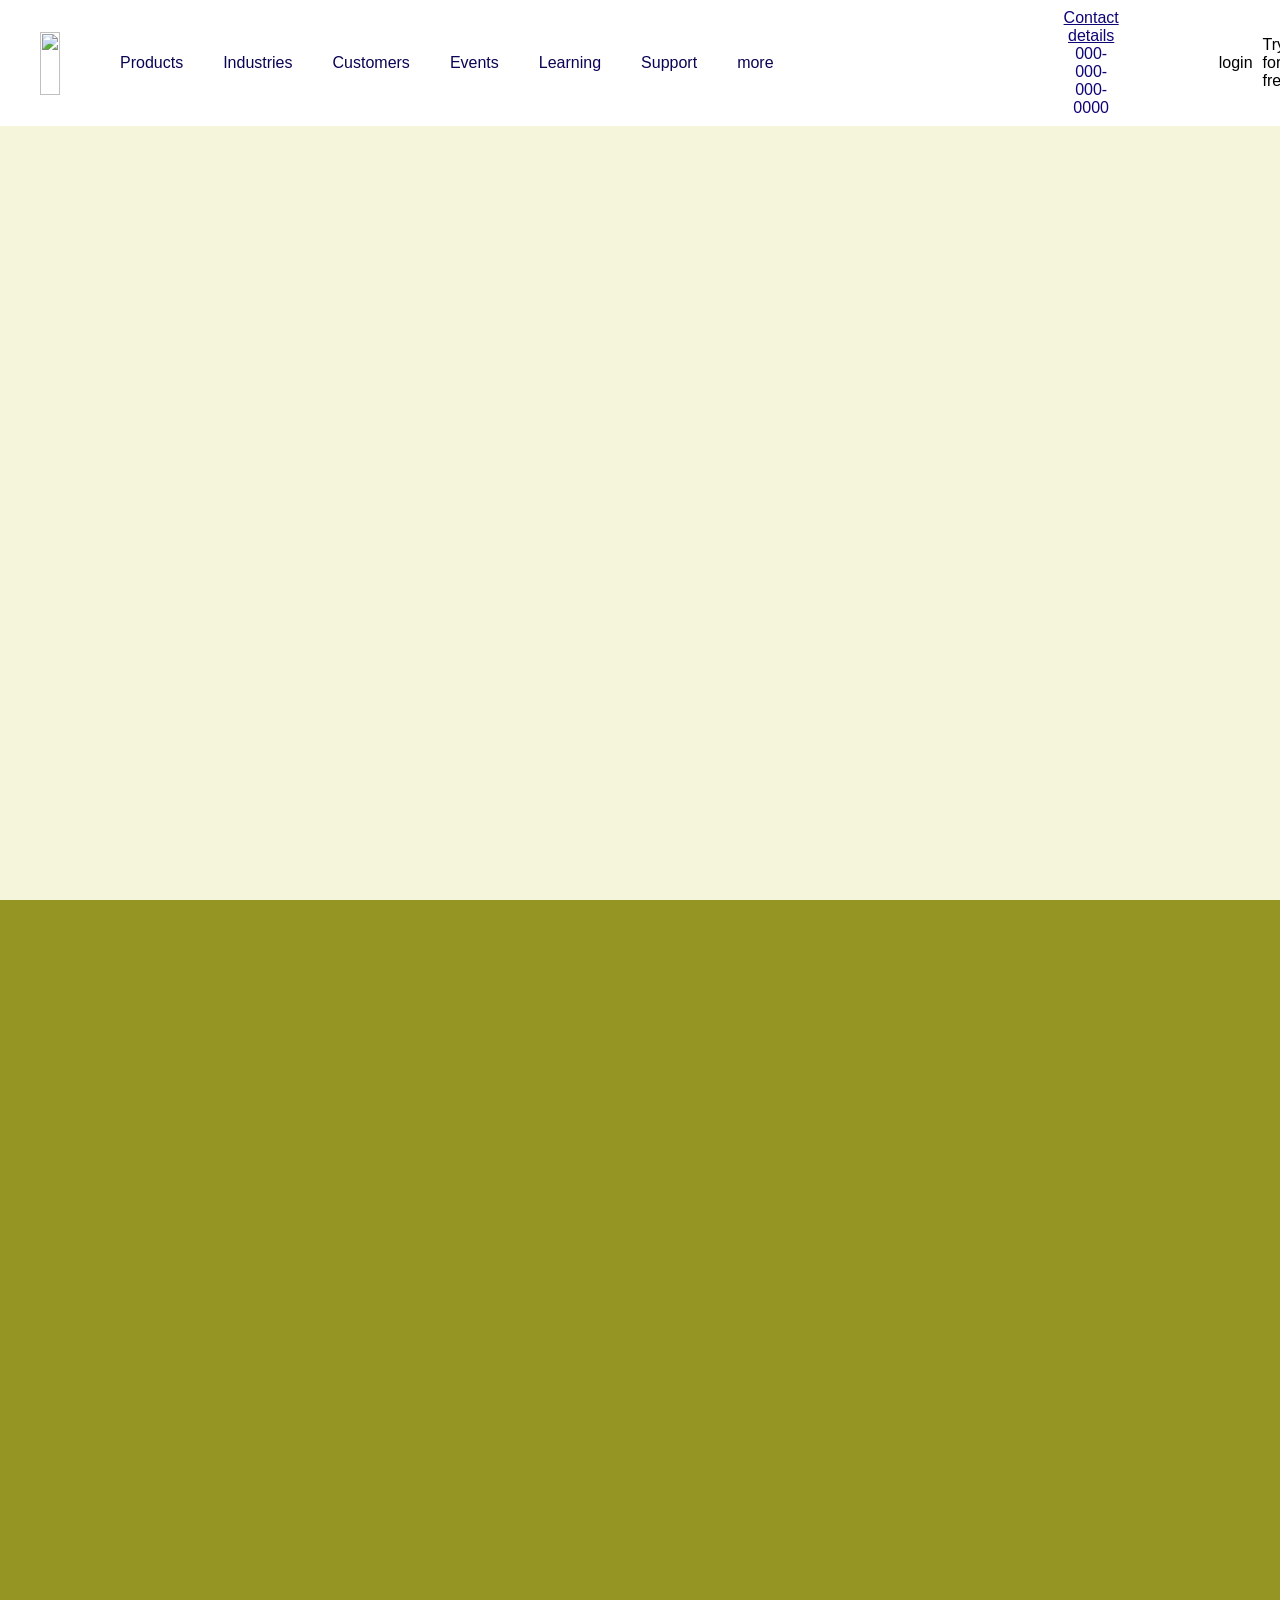
==== SalesforceWeb/index.html @ 2492f3e8 "completed website" ====
<!DOCTYPE html>
<html lang="en">
<head>
    <meta charset="UTF-8">
    <meta name="viewport" content="width=device-width, initial-scale=1.0">
    <title>salesforce ui</title>
    <link rel="stylesheet" href="Style.css">
    <link
    href="https://cdn.jsdelivr.net/npm/remixicon@4.9.0/fonts/remixicon.css"
    rel="stylesheet"
/>
</head>
<body>
    <div id="main">
        <div id="header">
            <div id="logo">
                <img src="https://a.sfdcstatic.com/shared/images/c360-nav/salesforce-with-type-logo.svg" alt="" width=100px> 
            </div>
            <div class="texts">Products</div>
            <div class="texts">Industries</div>
            <div class="texts">Customers</div>
            <div class="texts">Events</div>
            <div class="texts">Learning</div>
            <div class="texts">Support</div>
            <div class="texts" style="text-align: center;">
                <p>more</p>
                <p><i class="ri-arrow-drop-down-line"></i></p>
            </div>

            <div id="contactdetails" style="text-align: center;">
                <p><U>Contact details</U></p>
                <p>000-000-000-0000</p>
            </div> 
            <div class="icon"><i class="ri-search-line"></i></div>
            <div class="icon"><i class="ri-global-line"></i></div>
           
            <div class="login" style="display: flex;">
                <p>login</p>
                <i class="ri-user-fill"></i>
            </div>
            <div class="try">Try for free</div>
          </div>
           <div id="fakeheader"></div>
           <div id="page1"></div>
           <div id="page2"></div>
        </div>
</body>
</html>
---- SalesforceWeb/Style.css ----
*{
    margin: 0;
    padding: 0;
    font-family: 'Gill Sans', 'Gill Sans MT', Calibri, 'Trebuchet MS', sans-serif;
}
html,body{
    height: 100%;
    width: 100%;
}
#main{
    height: 100%;
    width: 100%;
    background-color:white;
}
#page1{
    height:86%;
    width:100%;
    background-color: beige;
}
#page2{
    height:86%;
    width:100%;
    background-color: rgb(149, 149, 35);
}
#header{
    height: 14%;
    width: 100%;
    background-color:white;
    display: flex;
    position: fixed;
    align-items: center;
}
#fakeheader{
     height: 14%;
    width: 100%;
    background-color: rgb(243, 245, 245);
}
#logo{
    height: 50%;
    margin: 40px;;
}
#logo img{
    height: 100%;
    width: 100%;
    object-fit: cover;
}
.texts{
    color: rgb(10, 4, 84);
    padding: 10px;
    margin: 10px;
}
.texts:hover{
    color: rgb(39, 58, 231);
}
#contactdetails{
    color: rgb(14, 5, 117);
    font-weight: lighter;
    margin-left: 270px;
}
.login{
    margin-right: 10px;
}
.icon{
    margin-left: 20px;
    padding: 10px;
    border-radius: 50%;
}
.icon:hover{
    background-color: rgb(208, 237, 249);
}
.login{
    margin-left: 20px;
}
.try{
    padding: 10px green;
}
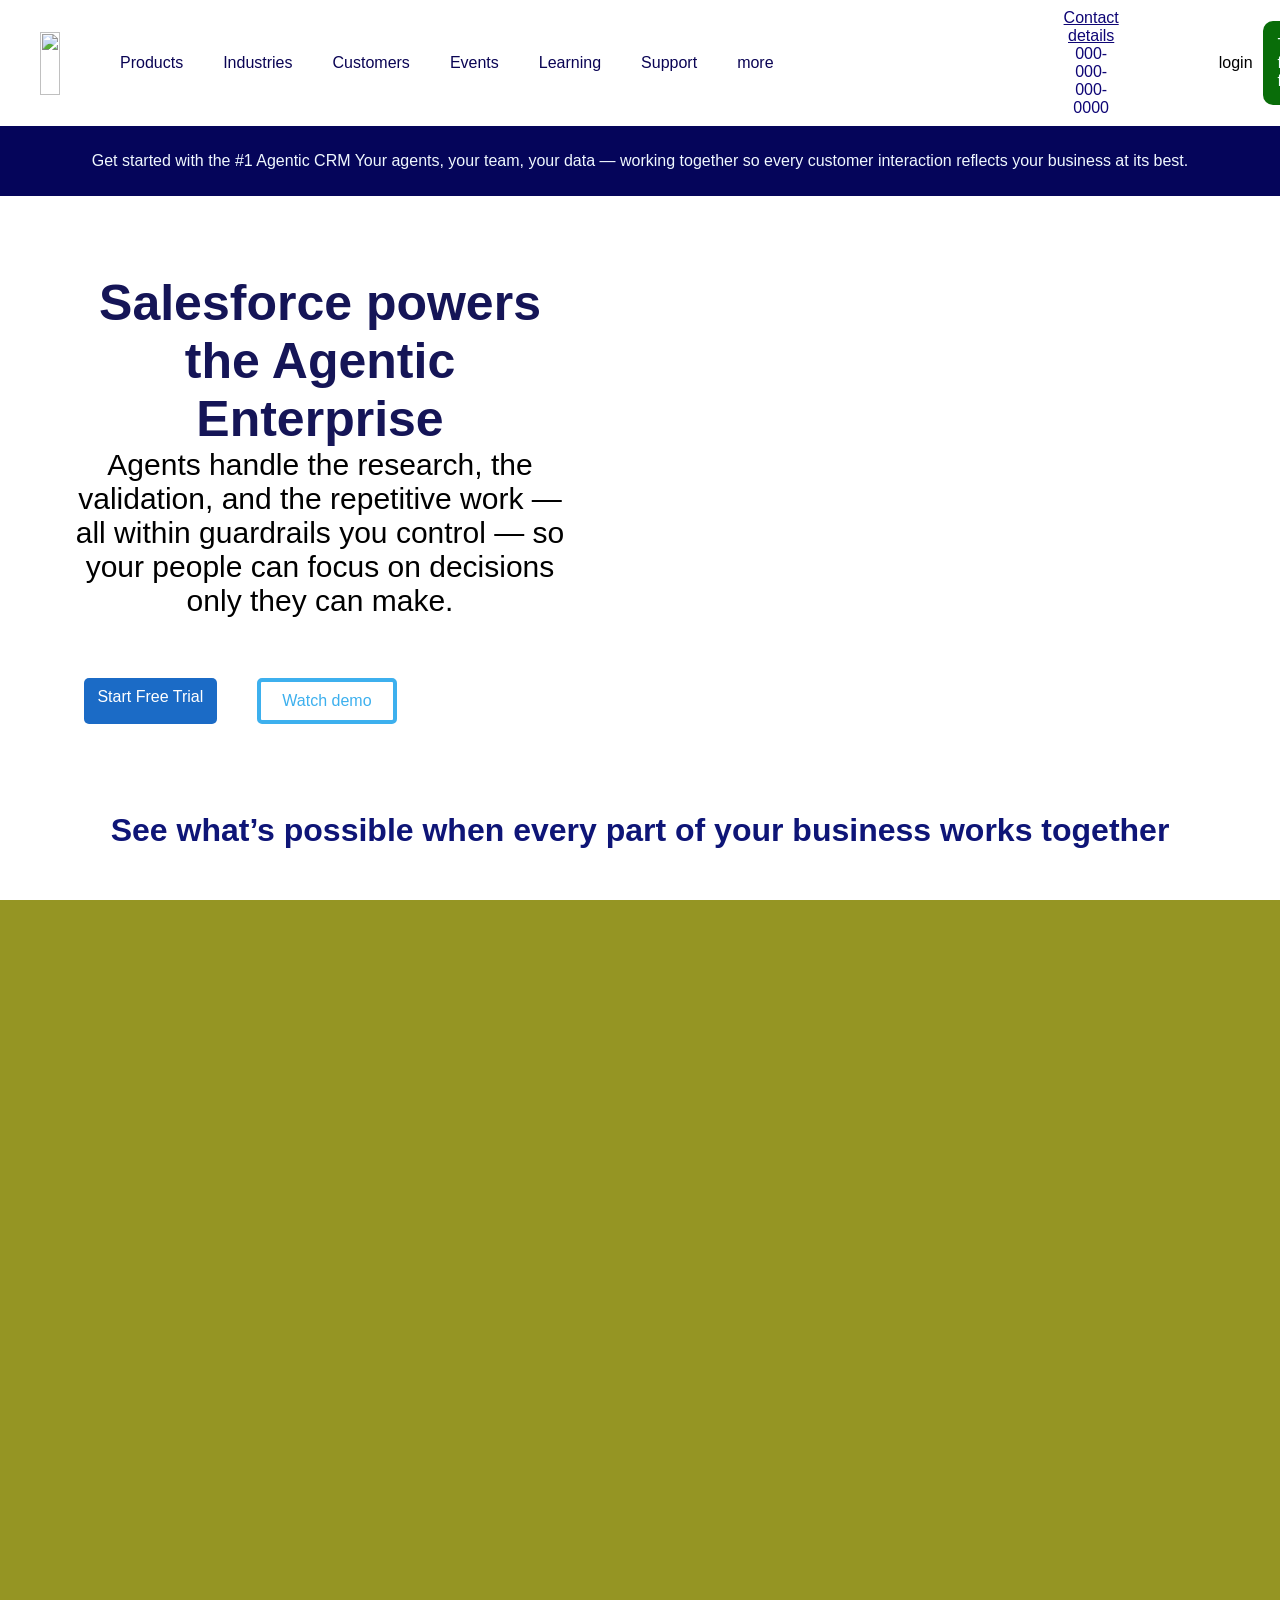
==== commit ba8c51d3: "website completed" ====
--- a/SalesforceWeb/index.html
+++ b/SalesforceWeb/index.html
@@ -41,7 +41,22 @@
             <div class="try">Try for free</div>
           </div>
            <div id="fakeheader"></div>
-           <div id="page1"></div>
+           <div id="page1">
+               <div id="strip">Get started with the #1 Agentic CRM Your agents, your team, your data — working together so every customer interaction reflects your business at its best.</div>
+               <div id="content">
+                   <div id="box1"><h1>Salesforce powers the Agentic Enterprise</h1>
+                <p>Agents handle the research, the validation, and the repetitive work — all within guardrails you control — so your people can focus on decisions only they can make.</p>
+                   <div id="btns">
+                   <div id="btns1">Start Free Trial</div>
+                   <div id="btns2">Watch demo</div>
+                   </div>
+               </div>
+               
+                   <div id="box2"><img src="https://images.unsplash.com/photo-1789758612614-bebb5c0599d5?w=600&auto=format&fit=crop&q=60&ixlib=rb-4.1.0&ixid=NHwxMjA3fDE%3D" alt="">
+                   <div id="symbol"><i class="ri-video-line"></i></div></div>
+               </div>
+               <div id="heading"><h1>See what’s possible when every part of your business works together</h1></div>
+           </div>
            <div id="page2"></div>
         </div>
 </body>
--- a/SalesforceWeb/Style.css
+++ b/SalesforceWeb/Style.css
@@ -15,7 +15,6 @@
 #page1{
     height:86%;
     width:100%;
-    background-color: beige;
 }
 #page2{
     height:86%;
@@ -72,5 +71,107 @@
     margin-left: 20px;
 }
 .try{
-    padding: 10px green;
+    padding: 15px;
+    background-color: rgb(9, 109, 9);
+    color: azure;
+    border-radius: 10px;
+}
+.try:hover{
+    background-color: rgb(6, 33, 6);
+}
+#strip{
+    color: aliceblue;
+    background-color: rgb(5, 5, 90);
+    height: 9%;
+    display: flex;
+    align-items: center;
+    justify-content: center;
+}
+#heading{
+    height:18%;
+    width: 100%;
+    color: rgb(14, 21, 119);
+    display: flex;
+    align-items: center;
+    justify-content: center;
+    background-color: white;
+}
+#heading h1{
+    font-weight: 600;
+    
+}
+#content{
+    display: flex;
+    height:73%;
+    width: 100%;
+    justify-content: space-around;
+    align-items: center;
+}
+#box1{
+    height:90%;
+    width: 40%;
+    margin: 30px 10px;
+}
+#box1 h1{
+    color: rgb(21, 21, 87);
+    font-size: 50px;
+    font-weight: 600;
+    text-align: center;
+    margin-top: 50px;
+}
+#box1 p{
+    color: black;
+    font-size: 30px;
+    font-weight: lighter;
+    text-align: center;
+}
+#box2{
+    height:90%;
+    width: 40%;
+    background-color: white;
+    margin: 30px 10px;
+}
+#btns{
+    display: flex;
+    margin-top: 50px;
+}
+#btns1{
+    color: white;
+     background-color:rgb(27, 107, 198);
+     height: 13;
+     width: 22%;
+     text-align: center;
+     padding: 10px ;
+     border-radius: 5px;
+     margin: 10px 20px;
+}
+#btns1:hover{
+    background-color: rgb(109, 160, 222);
+}
+#btns2{
+     height: 13;
+     width: 22%;
+     text-align: center;
+     padding: 10px ;
+     color:rgb(61, 176, 238);
+     border: 4px solid rgb(61, 176, 238);
+     border-radius: 5px;
+     margin: 10px 20px;
+}
+#btns2:hover{
+     color:rgb(27, 107, 198);
+     border: 4px solid rgb(27, 107, 198);
+     background-color: rgb(159, 222, 242);
+}
+#box2{
+    margin-top: 160px;
+}
+#box2 img{
+    object-fit: cover;
+}
+#symbol{
+    height: 100%;
+    width: 100%;
+    display: flex;
+    text-align: center;
 }
